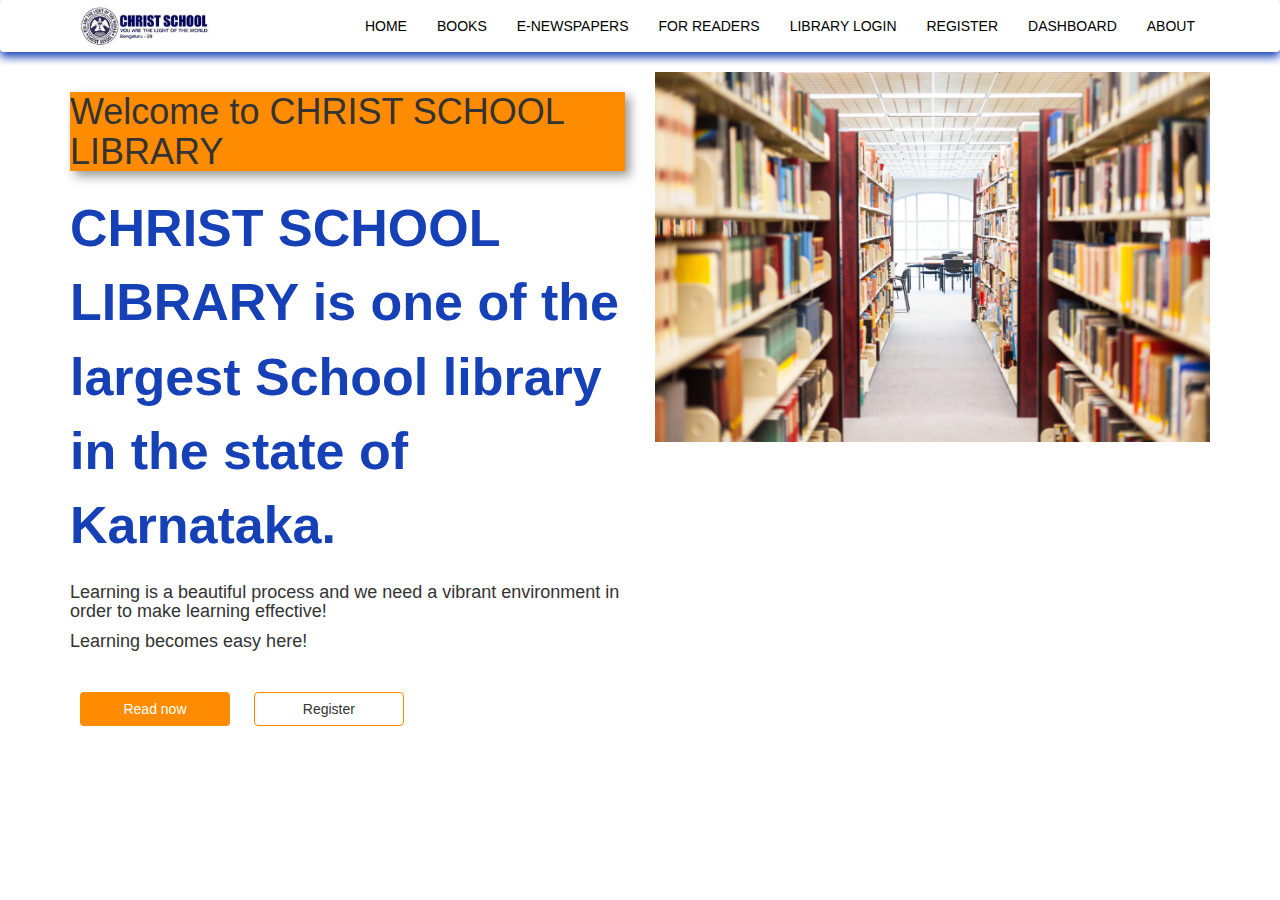
==== index.html @ 7d9383c1 "index file added" ====
<!DOCTYPE html>
<html>
    <head>  
        <title>
            CHRIST (ICSE) School :: Library
        </title>
            <link rel="stylesheet" type="text/css" href="Lab_01.css">
            
            <link rel="stylesheet" href="https://maxcdn.bootstrapcdn.com/bootstrap/3.4.1/css/bootstrap.min.css">
            <script src="https://ajax.googleapis.com/ajax/libs/jquery/3.5.1/jquery.min.js">
            </script>
            <script src="https://maxcdn.bootstrapcdn.com/bootstrap/3.4.1/js/bootstrap.min.js"> 
            </script>
    </head>
    
 <body>
        
            <header class="header">
            <nav class="navbar navbar-style">
                <div class="container">
                    <div class="navbar-header">
                        <button type ="button" class="navbar-toggle" data- toggle="collapse" data-target="#micon">
                        <span class="icon-bar"></span>
                        <span class="icon-bar"></span>
                        <span class="icon-bar"></span>
                        </button>

            <a href=""><img class="logo" src="christ.jpg"></a>
            </div>
            <div class="collapse navbar-collapse" id="micon"> 
            <ul class="nav navbar-nav navbar-right">
            <li><a href="">Home</a></li>
            <li><a href="">Books</a></li>
            <li><a href="">e-newspapers</a></li>
            <li><a href="">For Readers</a></li>
            <li><a href="">Library Login</a></li>
            <li><a href="">Register</a></li>
            <li><a href="">Dashboard</a></li>
            <li><a href="">About</a></li>
        </ul>
       </div>
       </div>
       </nav>

       <div class="container">
       <div class="row">

            <div class="col-sm-6">
                <h1> Welcome to CHRIST SCHOOL LIBRARY</h1>
                <p class="big-text"><b>CHRIST SCHOOL LIBRARY is one of the largest School library in the state of Karnataka.</b></p>
                <h4><p>Learning is a beautiful process and we need a vibrant environment in order to make learning effective!</p>
                <p>Learning becomes easy here!</p>

            
            </h4>
                <a class="btn btn-first" href ="a"> Read now </a>
                <a class="btn btn-second" href ="a"> Register </a>
            </div>


            <div class="col-sm-6">
            <img src="library image.jpg" class="img-responsive">

            </div>

            <div class="dropdown-menu">
                <form class="px-4 py-3">
                  <div class="mb-3">
                    <label for="exampleDropdownFormEmail1" class="form-label">Email address</label>
                    <input type="email" class="form-control" id="exampleDropdownFormEmail1" placeholder="email@example.com">
                  </div>
                  <div class="mb-3">
                    <label for="exampleDropdownFormPassword1" class="form-label">Password</label>
                    <input type="password" class="form-control" id="exampleDropdownFormPassword1" placeholder="Password">
                  </div>
                  <div class="mb-3">
                    <div class="form-check">
                      <input type="checkbox" class="form-check-input" id="dropdownCheck">
                      <label class="form-check-label" for="dropdownCheck">
                        Remember me
                      </label>
                    </div>
                  </div>
                  <button type="submit" class="btn btn-primary">Sign in</button>
                </form>
                <div class="dropdown-divider"></div>
                <a class="dropdown-item" href="#Library Login">New around here? Sign up</a>
                <a class="dropdown-item" href="#">Forgot password?</a>
              </div>
       

       </div> 
       </div>

       
        </header>
               
</body>
</html>
---- Lab_01.css ----
*{
    margin: 0;
    padding: 0;
}
.header
{
    height: 100vh;
}
.navbar-style
{
    box-shadow:  0 5px 10px rgb(22, 65, 182);
    text-transform: uppercase;
}
.logo
{
    height: 50px;
    padding: 2px 10px;
}
.icon-bar
{
    background: black;
}
li a
{
    color: black;
}
.big-text
{
    font-size: 52px;
    margin:  20px 0;
    color: rgb(22, 65, 182);
}
.btn
{
    margin: 30px 10px;
    width: 150px;
    padding: 10px;
    border-radius: 20px;
}
a.btn-first
{
    background-color: darkorange;
    color: #fff;
}
a.btn-second
{
    background: transparent;
    border: 1px solid darkorange;
    color: #333;
}
a.btn:hover
{
    background: darkorange;
    border: none;
    color: #fff;
    box-shadow: 5px 5px 10px #999;
    transition: 0.2ss;
}
.banner-info, .banner-image
{
    margin: 30px 0;
}
h1
{
   
    color: #fff;
    background: darkorange;
    border: none;
    color: #fff;
    box-shadow: 5px 5px 10px #999;
    transition: 0.2ss;
    margin: 30px 0;
}
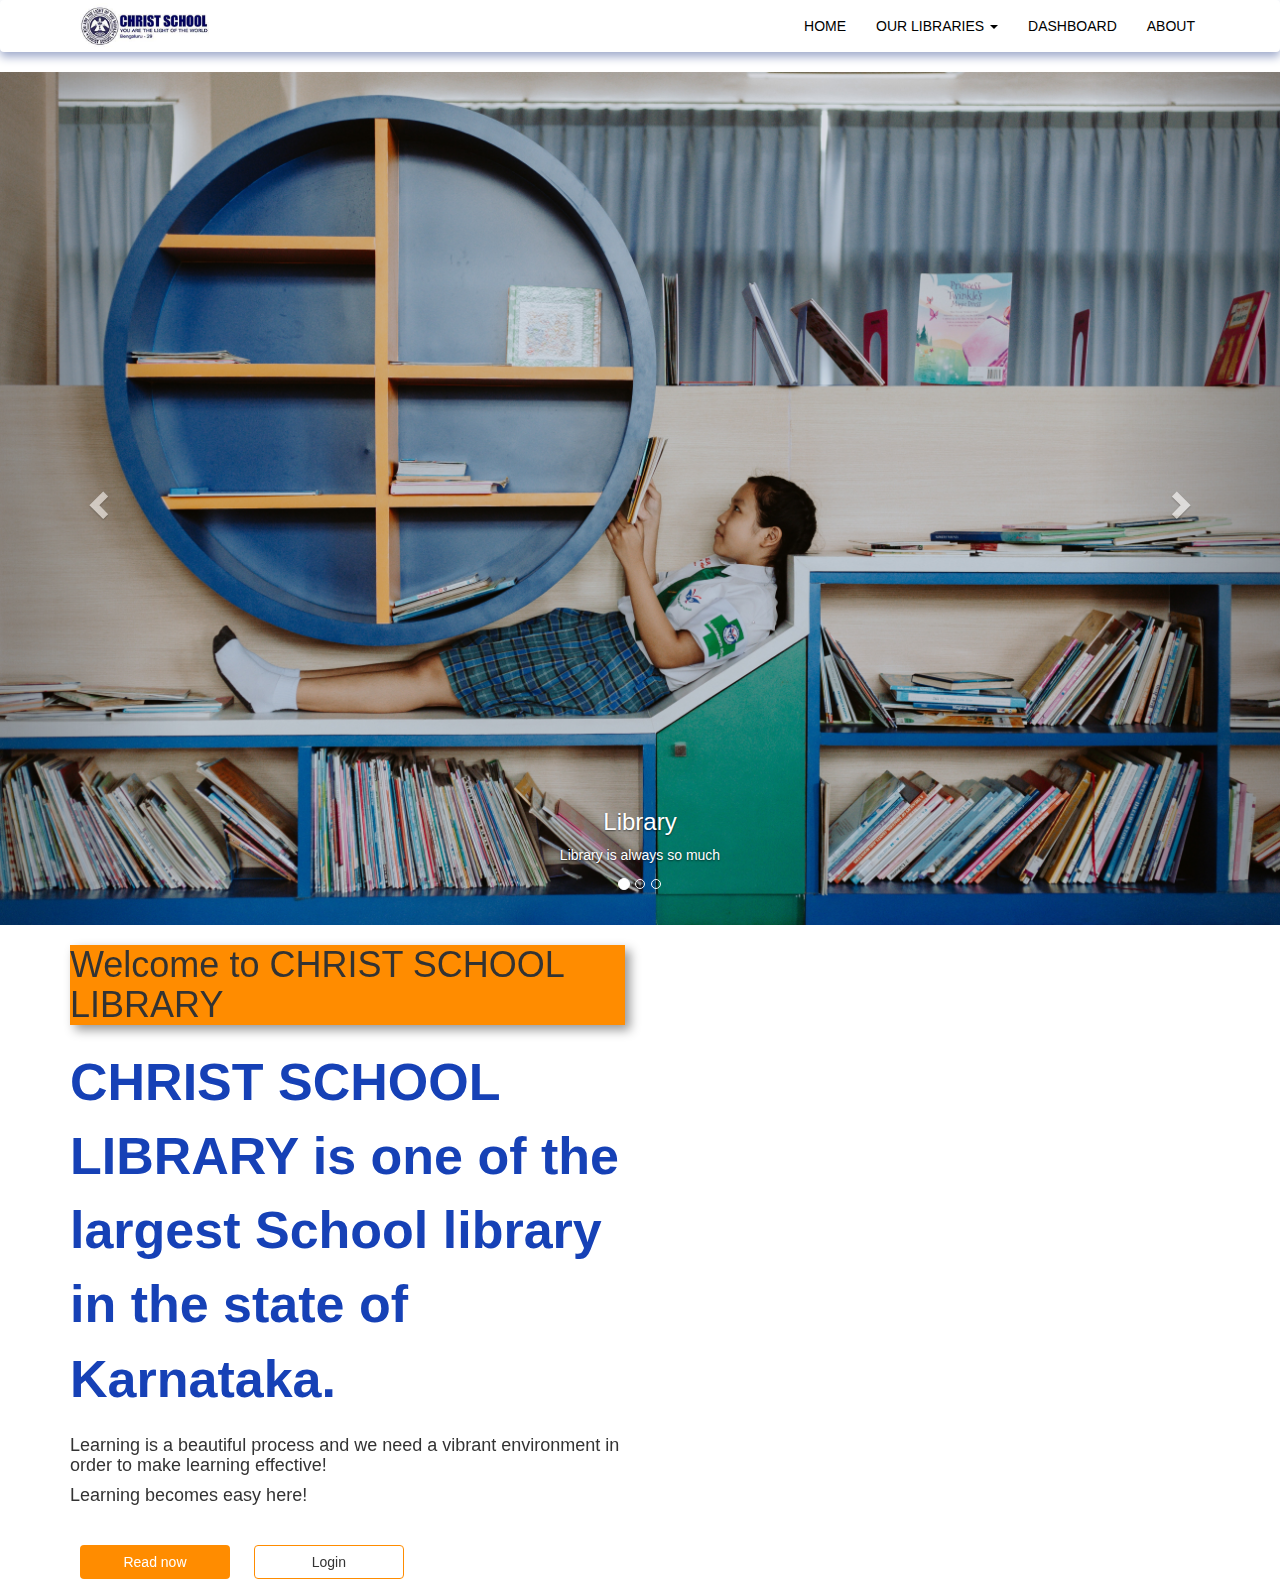
==== commit 0c6b15c7: "Library management files" ====
--- a/index.html
+++ b/index.html
@@ -1,9 +1,12 @@
 <!DOCTYPE html>
-<html>
+<html lang="en">
     <head>  
         <title>
             CHRIST (ICSE) School :: Library
         </title>
+        <meta charset="utf-8">
+        <meta name="viewport" content="width=device-width, initial-scale=1">
+
             <link rel="stylesheet" type="text/css" href="Lab_01.css">
             
             <link rel="stylesheet" href="https://maxcdn.bootstrapcdn.com/bootstrap/3.4.1/css/bootstrap.min.css">
@@ -25,74 +28,89 @@
                         <span class="icon-bar"></span>
                         </button>
 
-            <a href=""><img class="logo" src="christ.jpg"></a>
+            <a href="index.html"><img class="logo" src="christ.jpg"></a>
             </div>
+
             <div class="collapse navbar-collapse" id="micon"> 
             <ul class="nav navbar-nav navbar-right">
-            <li><a href="">Home</a></li>
-            <li><a href="">Books</a></li>
-            <li><a href="">e-newspapers</a></li>
-            <li><a href="">For Readers</a></li>
-            <li><a href="">Library Login</a></li>
-            <li><a href="">Register</a></li>
-            <li><a href="">Dashboard</a></li>
-            <li><a href="">About</a></li>
-        </ul>
+            <li><a href="#">Home</a></li>
+            <li class="dropdown">
+                <a class="dropdown-toggle" data-toggle="dropdown" href="#">Our Libraries <span class="caret"></span></a>
+                <ul class="dropdown-menu">
+                  <li><a href="#">Pre Primary Library</a></li>
+                  <li><a href="#">Primary Library</a></li>
+                  <li><a href="#">Secondary Library</a></li>
+                  <li><a href="#">Higher Secondary Library</a></li></ul>
+             <li><a href="#">Dashboard</a></li>
+             <li><a href="#">About</a></li>
+                
+        </ul>            
        </div>
        </div>
        </nav>
 
+        <div id="myCarousel" class="carousel slide" data-ride="carousel">
+            <!-- Indicators -->
+            <ol class="carousel-indicators">
+              <li data-target="#myCarousel" data-slide-to="0" class="active"></li>
+              <li data-target="#myCarousel" data-slide-to="1"></li>
+              <li data-target="#myCarousel" data-slide-to="2"></li>
+            </ol>
+          
+            <!-- Wrapper for slides -->
+            <div class="carousel-inner">
+            <div class="carousel-indicators"></div>
+              <div class="item active">
+                <img src="lib image3.jpg" alt="Chania">
+                <div class="carousel-caption">
+                  <h3>Library</h3>
+                  <p>Library is always so much </p>
+                </div>
+              </div>
+          
+              <div class="item">
+                <img src="library image.jpg" alt="Chicago">
+                <div class="carousel-caption">
+                  <h3>Chicago</h3>
+                  <p>Thank you, Chicago!</p>
+                </div>
+              </div>
+          
+              <div class="item">
+                <img src="lib image2.jpg" alt="New York">
+                <div class="carousel-caption">
+                  <h3>New York</h3>
+                  <p>We love the Big Apple!</p>
+                </div>
+              </div>
+            </div>
+          
+            <!-- Left and right controls -->
+            <a class="left carousel-control" href="#myCarousel" data-slide="prev">
+              <span class="glyphicon glyphicon-chevron-left"></span>
+              <span class="sr-only">Previous</span>
+            </a>
+            <a class="right carousel-control" href="#myCarousel" data-slide="next">
+              <span class="glyphicon glyphicon-chevron-right"></span>
+              <span class="sr-only">Next</span>
+            </a>
+          </div>
+
        <div class="container">
        <div class="row">
-
-            <div class="col-sm-6">
+       <div class="col-sm-6">
                 <h1> Welcome to CHRIST SCHOOL LIBRARY</h1>
                 <p class="big-text"><b>CHRIST SCHOOL LIBRARY is one of the largest School library in the state of Karnataka.</b></p>
                 <h4><p>Learning is a beautiful process and we need a vibrant environment in order to make learning effective!</p>
                 <p>Learning becomes easy here!</p>
-
-            
             </h4>
-                <a class="btn btn-first" href ="a"> Read now </a>
-                <a class="btn btn-second" href ="a"> Register </a>
+                <a class="btn btn-first" href =""> Read now </a>
+                <a class="btn btn-second" href ="login.html"> Login </a>
             </div>
-
-
-            <div class="col-sm-6">
-            <img src="library image.jpg" class="img-responsive">
-
-            </div>
-
-            <div class="dropdown-menu">
-                <form class="px-4 py-3">
-                  <div class="mb-3">
-                    <label for="exampleDropdownFormEmail1" class="form-label">Email address</label>
-                    <input type="email" class="form-control" id="exampleDropdownFormEmail1" placeholder="email@example.com">
-                  </div>
-                  <div class="mb-3">
-                    <label for="exampleDropdownFormPassword1" class="form-label">Password</label>
-                    <input type="password" class="form-control" id="exampleDropdownFormPassword1" placeholder="Password">
-                  </div>
-                  <div class="mb-3">
-                    <div class="form-check">
-                      <input type="checkbox" class="form-check-input" id="dropdownCheck">
-                      <label class="form-check-label" for="dropdownCheck">
-                        Remember me
-                      </label>
-                    </div>
-                  </div>
-                  <button type="submit" class="btn btn-primary">Sign in</button>
-                </form>
-                <div class="dropdown-divider"></div>
-                <a class="dropdown-item" href="#Library Login">New around here? Sign up</a>
-                <a class="dropdown-item" href="#">Forgot password?</a>
-              </div>
-       
-
-       </div> 
-       </div>
-
-       
+<br>        
+ </div>
+     </div>
+             
         </header>
                
 </body>
--- a/Lab_01.css
+++ b/Lab_01.css
@@ -8,7 +8,7 @@
 }
 .navbar-style
 {
-    box-shadow:  0 5px 10px rgb(22, 65, 182);
+    box-shadow:  0 5px 10px rgb(161, 172, 204);
     text-transform: uppercase;
 }
 .logo
@@ -62,7 +62,6 @@
 }
 h1
 {
-   
     color: #fff;
     background: darkorange;
     border: none;
@@ -72,3 +71,4 @@
     margin: 30px 0;
 }
 
+
